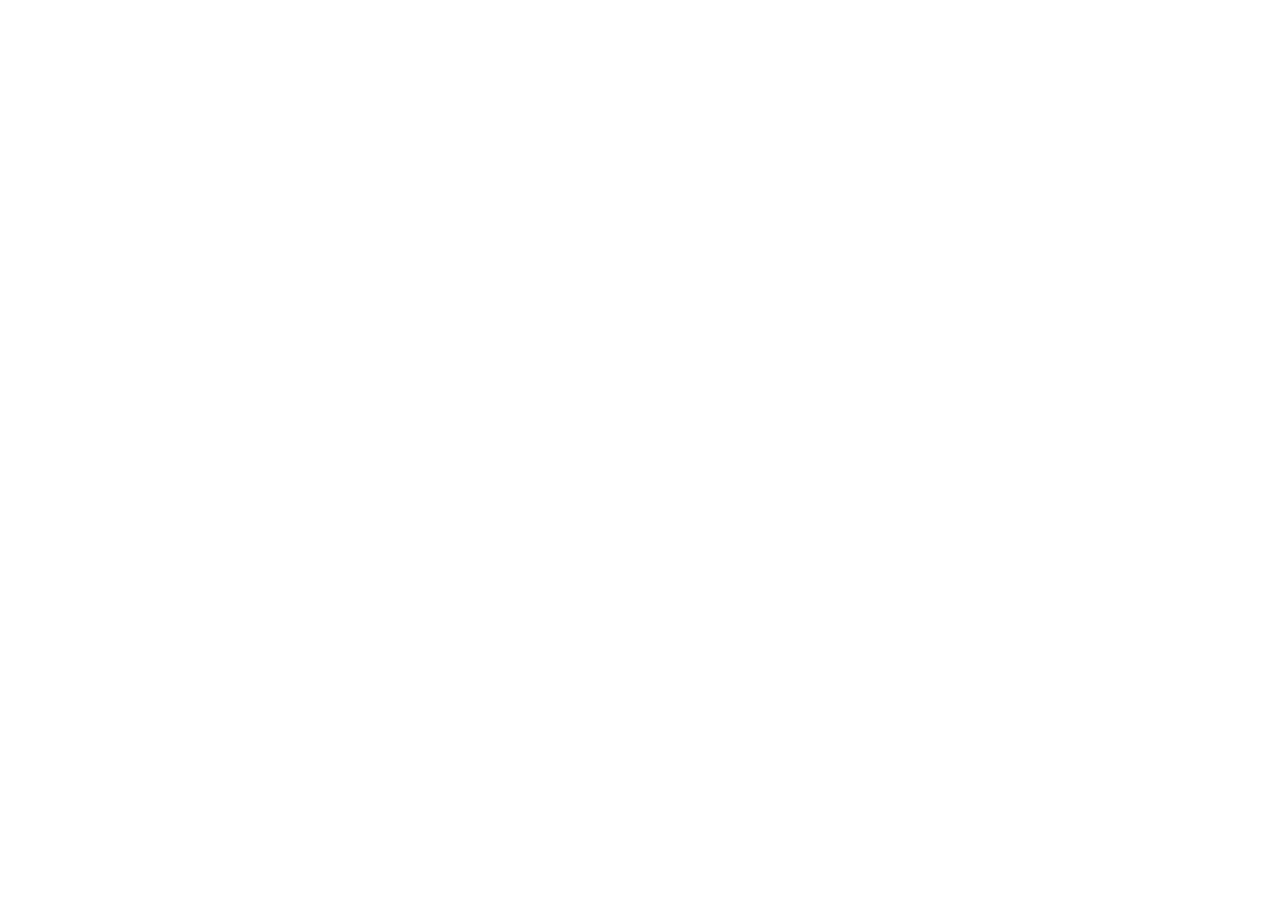
==== index.html @ eecf9acf "Criei a página principal." ====
<!DOCTYPE html>
<html lang="pt-br">
<head>
    <meta charset="UTF-8">
    <meta name="viewport" content="width=device-width, initial-scale=1.0">
    <link rel="shortcut icon" href="favicon.ico" type="image/x-icon">
    <title>Projeto redes sociais</title>
</head>
<body>
    
</body>
</html>
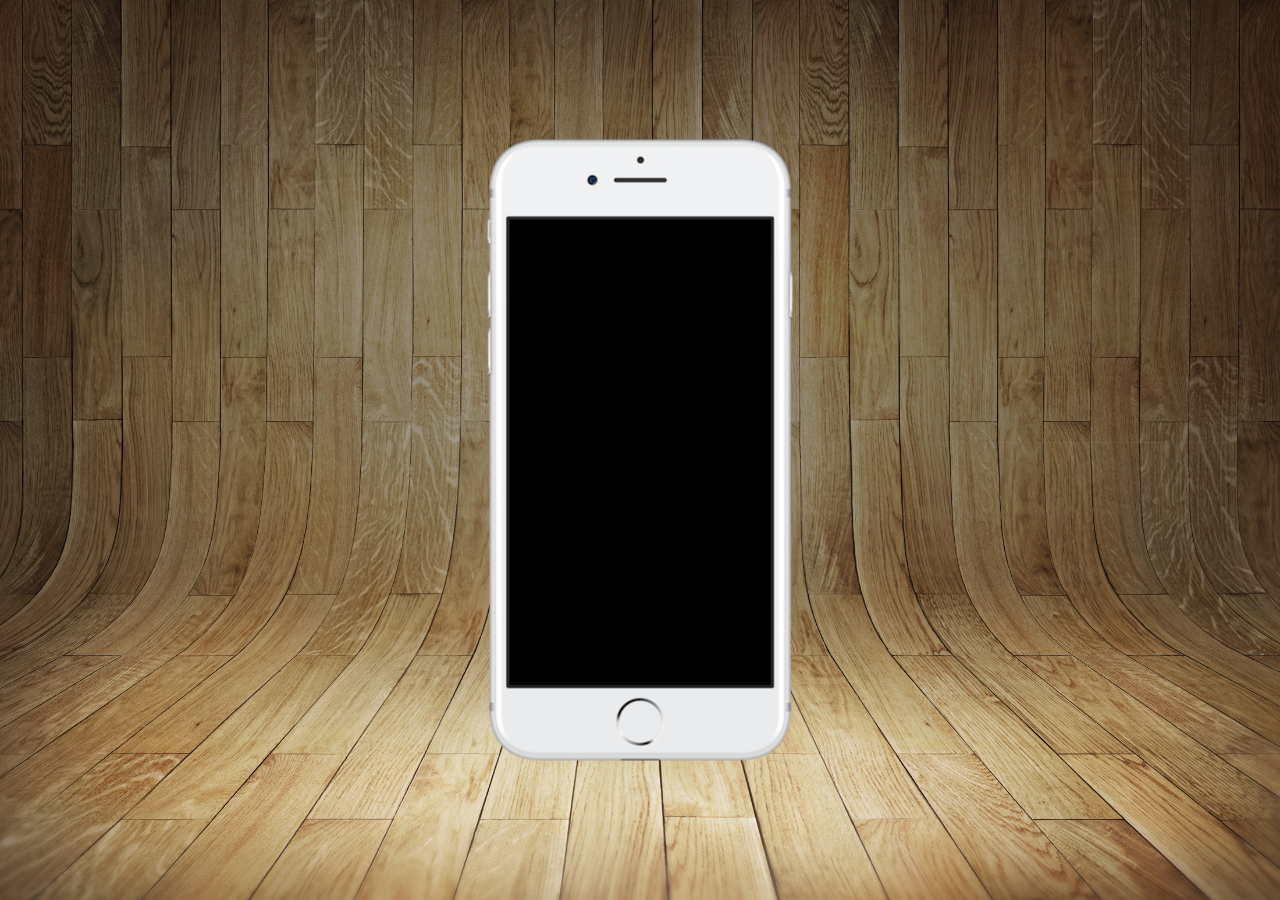
==== commit 9fd65d62: "Imagens background atualizados." ====
--- a/index.html
+++ b/index.html
@@ -4,9 +4,17 @@
     <meta charset="UTF-8">
     <meta name="viewport" content="width=device-width, initial-scale=1.0">
     <link rel="shortcut icon" href="favicon.ico" type="image/x-icon">
+    <link rel="stylesheet" href="estilos/style.css">
     <title>Projeto redes sociais</title>
 </head>
 <body>
-    
+ <main>
+    <section id="telefone">
+
+    </section>
+    <section id="redes-sociais">
+
+    </section>
+</main>   
 </body>
 </html>
--- a/estilos/style.css
+++ b/estilos/style.css
@@ -0,0 +1,35 @@
+@charset "UTF-8";
+
+* {
+    margin: 0px;
+    padding: 0px;
+    font-family: Arial, Helvetica, sans-serif;
+
+}
+
+html, body{
+    height: 100vh;
+    width: 100vw;
+    background-color: black;
+}
+
+body{
+    background: url('../imagens/fundo-madeira.jpg') no-repeat top center;
+    background-size: cover;
+    background-attachment: fixed;
+}
+
+main{
+    height: 100vh;
+    position: relative;
+}
+
+section#telefone{
+    position: absolute;
+    top: 50%;
+    left: 50%;
+    transform: translate(-50%, -50%);
+    height: 627px;
+    width: 311px;
+    background: url('../imagens/frame-iphone.png') no-repeat;
+}
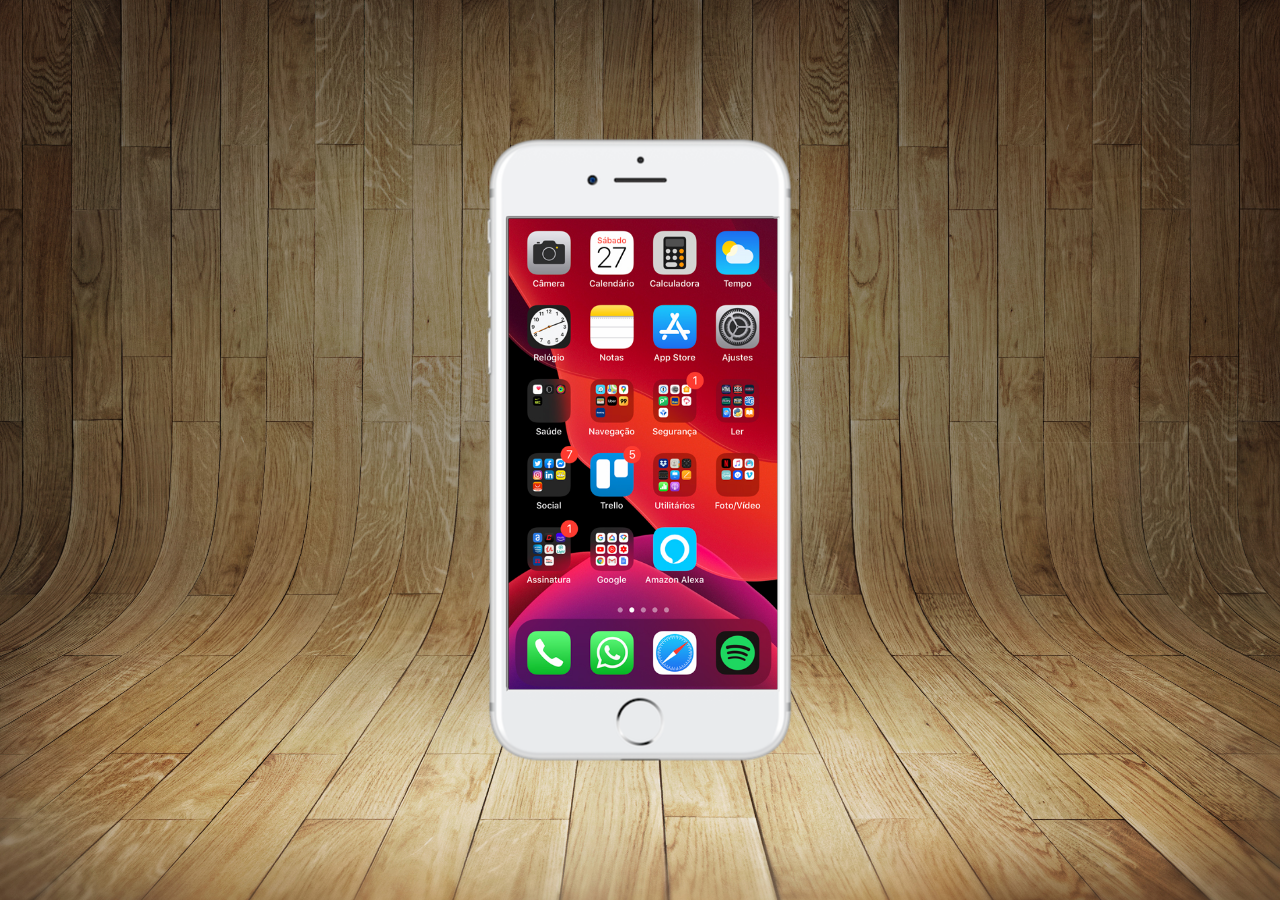
==== commit e9af0069: "Criei a tela Home." ====
--- a/index.html
+++ b/index.html
@@ -10,7 +10,7 @@
 <body>
  <main>
     <section id="telefone">
-
+<iframe src="home.html" name="tela" id="tela"></iframe>
     </section>
     <section id="redes-sociais">
 
--- a/estilos/style.css
+++ b/estilos/style.css
@@ -17,6 +17,7 @@
     background: url('../imagens/fundo-madeira.jpg') no-repeat top center;
     background-size: cover;
     background-attachment: fixed;
+    
 }
 
 main{
@@ -32,4 +33,11 @@
     height: 627px;
     width: 311px;
     background: url('../imagens/frame-iphone.png') no-repeat;
+}
+iframe#tela{
+    position: relative;
+    top: 80px;
+    left: 22px;
+    width: 269px;
+    height: 471px;
 }
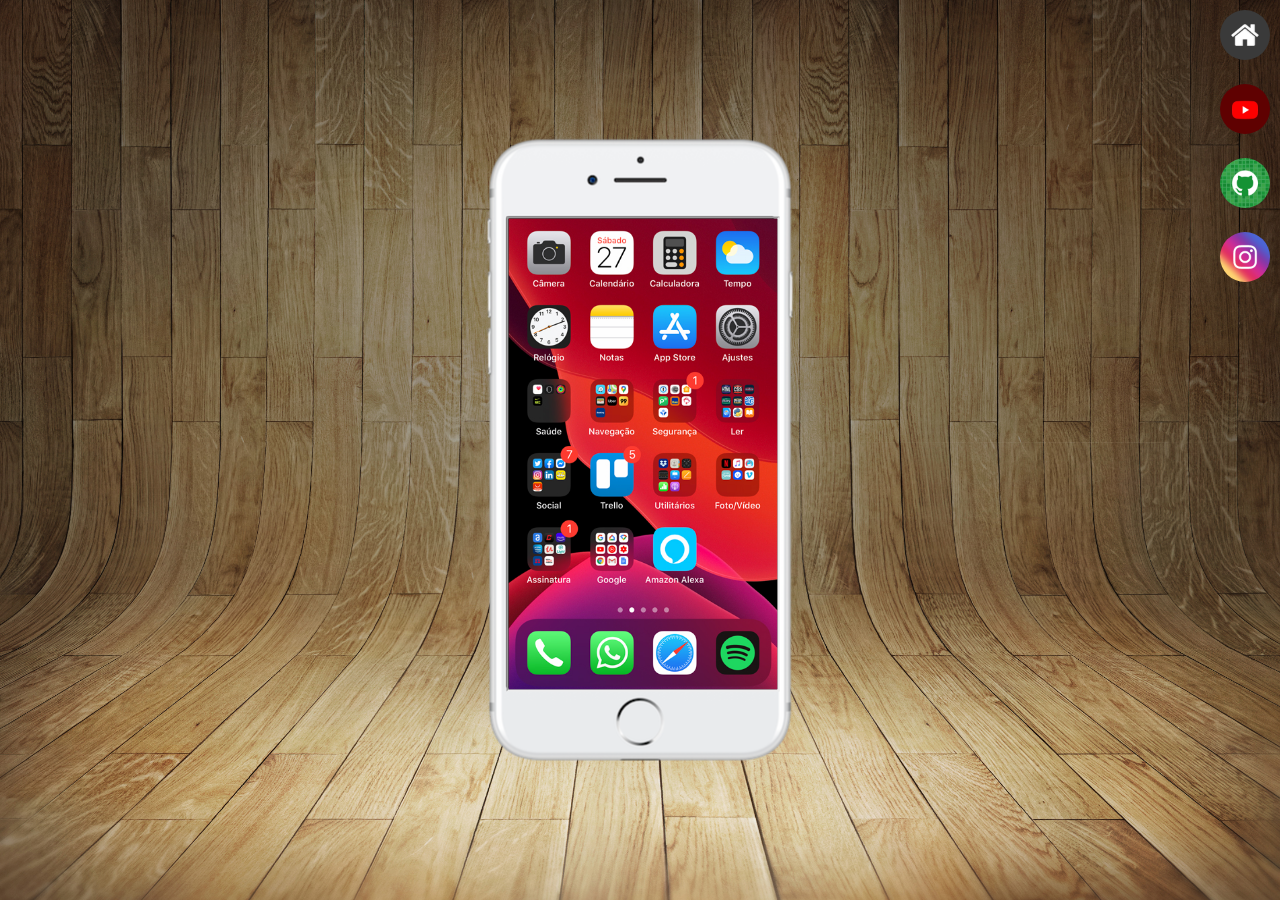
==== commit 5db4bc95: "Criado o menu lateral." ====
--- a/index.html
+++ b/index.html
@@ -10,9 +10,13 @@
 <body>
  <main>
     <section id="telefone">
-<iframe src="home.html" name="tela" id="tela"></iframe>
+<iframe src="home.html" name="tela" id="tela"> Seu computador não é compatível.</iframe>
     </section>
     <section id="redes-sociais">
+<a href="" target="tela"><img src="imagens/logo-home.jpg" alt="home"></a><br>
+<a href="" target="tela"><img src="imagens/logo-youtube.jpg" alt="Youtube"></a><br>
+<a href="" target="tela"><img src="imagens/logo-github.jpg" alt="GtHub"></a><br>
+<a href="" target="tela"><img src="imagens/logo-instagram.jpg" alt="Instagram"></a>
 
     </section>
 </main>   
--- a/estilos/style.css
+++ b/estilos/style.css
@@ -40,4 +40,21 @@
     left: 22px;
     width: 269px;
     height: 471px;
+}
+
+section#redes-sociais img{
+    width: 50px;
+    height: 50px;
+    margin: 10px;
+    border-radius: 50%;
+    box-sizing: border-box;
+}
+section#redes-sociais{
+    text-align: right;
+}
+section#redes-sociais img:hover{
+    border: 2px solid rgba(255, 255, 255, 0.678);
+    transform: translate(-3px, -3px);
+    box-shadow: 5px 5px 10px black;
+    transition: transform 0.5s,;
 }
